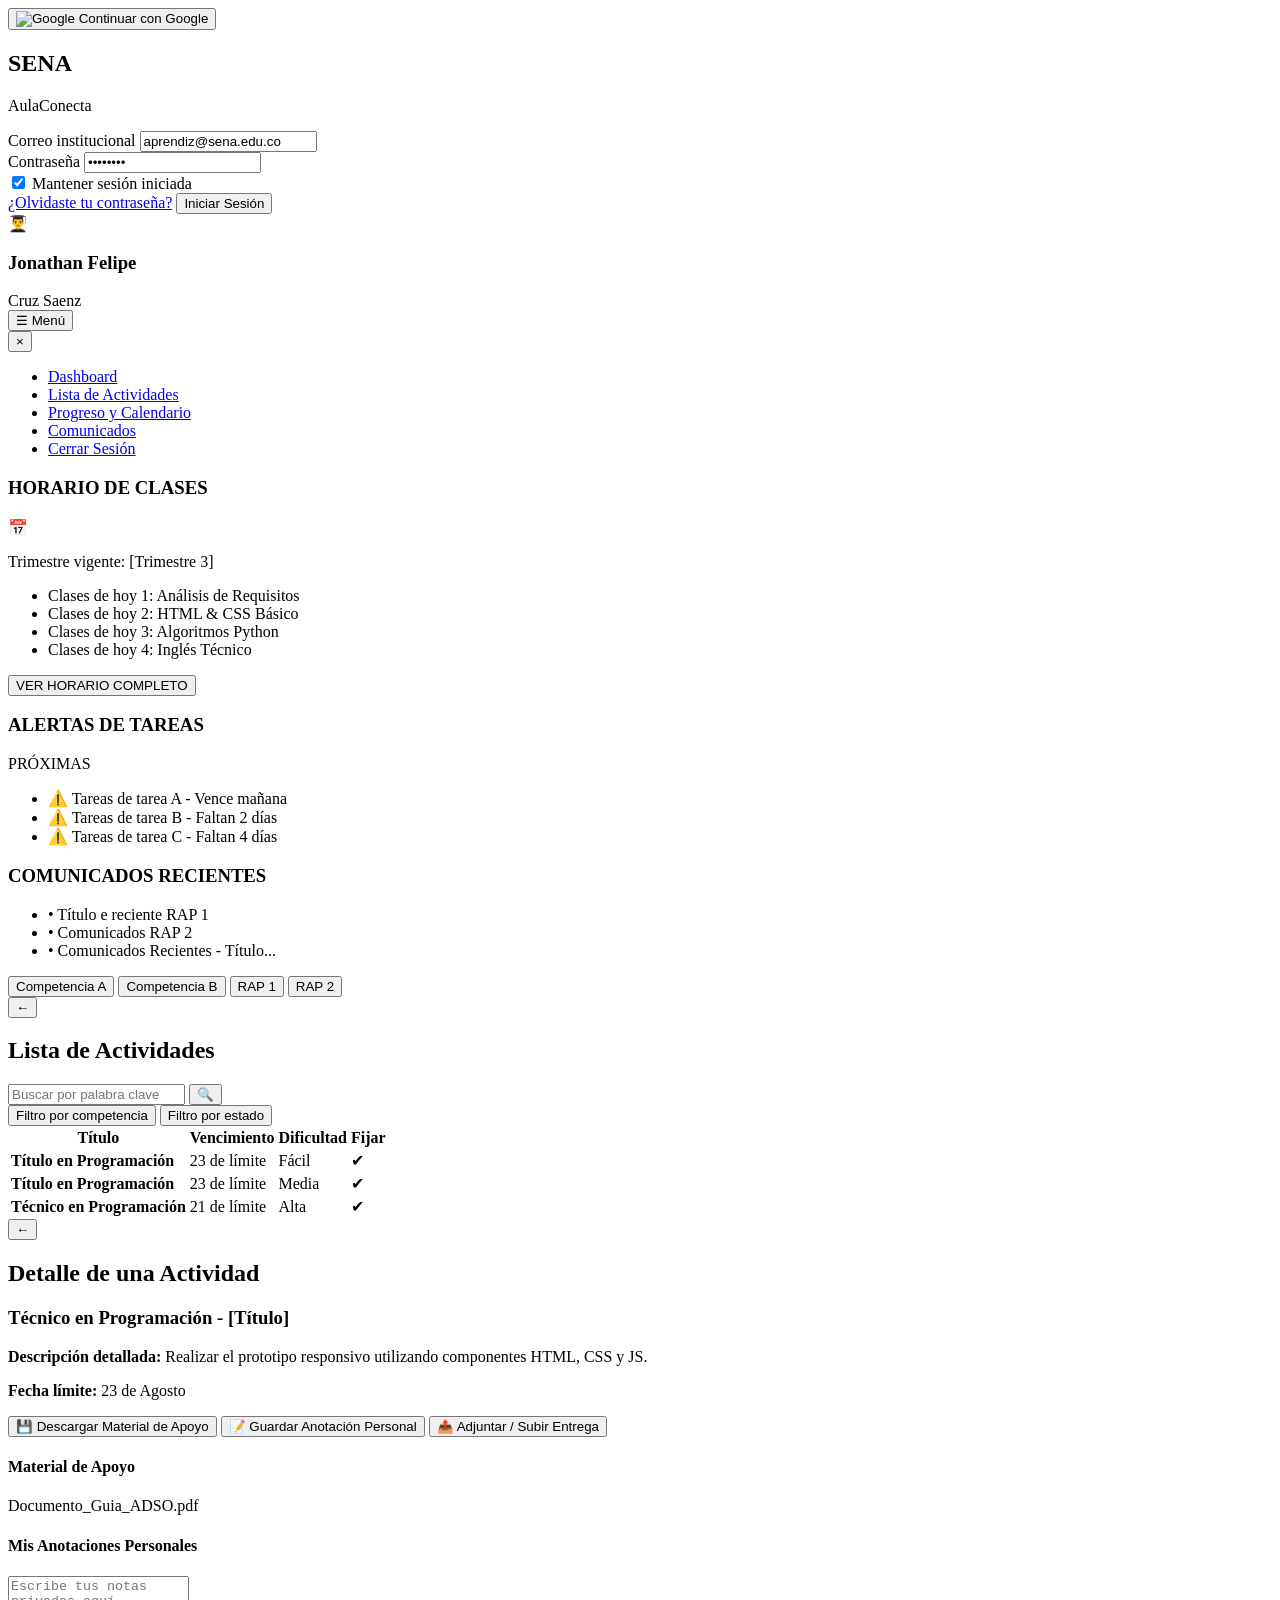
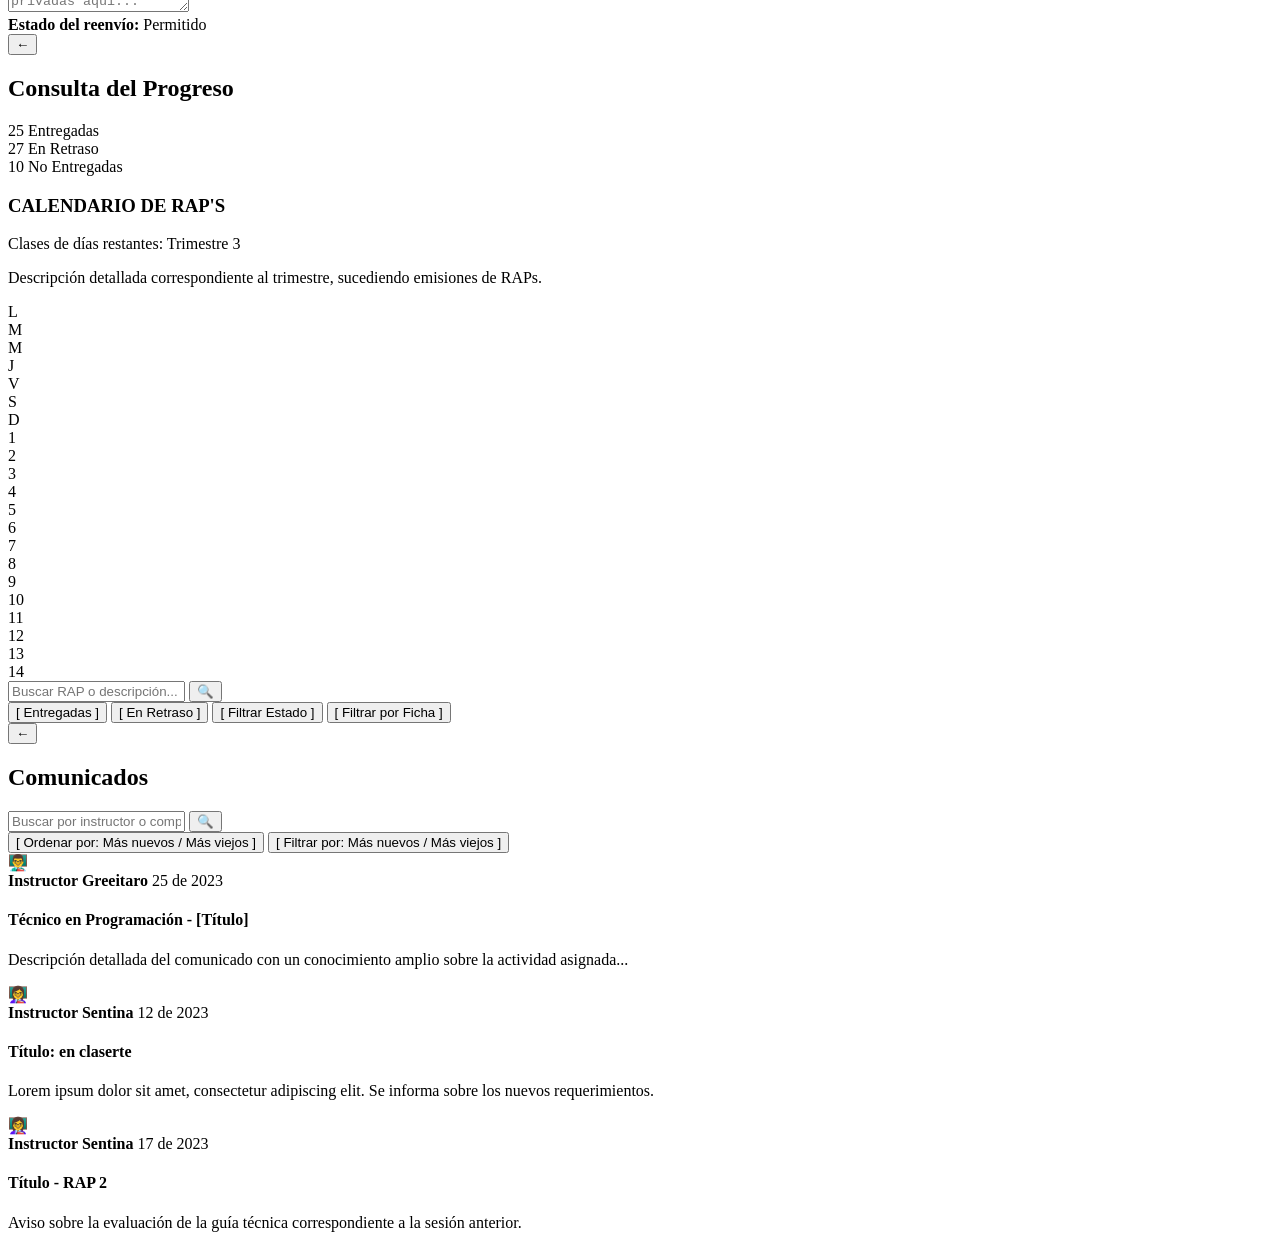
==== borrador.html @ f3afcff5 "index pasa a hacer el borrador para la ayuda de todos" ====
<!-- <!DOCTYPE html> 
<html lang="es">
<head>
    <meta charset="UTF-8">
    <meta name="viewport" content="width=device-width, initial-scale=1.0">
    <title>Mi primera web con Git</title>
    <link rel="stylesheet" href="styles.css">
</head>
<body>
    <main class="contenedor">
        <section class="tarjeta">
            <p class="etiqueta">Ficha 3538620</p>
            <h1>Mi primera web versionada</h1>
            <p id="mensaje">Cada mejora quedará registrada en GitHub.</p>
            <button id="boton">Probar JavaScript</button>
        </section>
        <div></div>
    </main>
    <script src="script.js"></script>
</body>
</html>
-->

<!DOCTYPE html>
<html lang="es">
<head>
  <meta charset="UTF-8">
  <meta name="viewport" content="width=device-width, initial-scale=1.0">
  <title>AulaConecta - SENA</title>
  <link rel="stylesheet" href="styles.css">
  <!-- Google Fonts: Roboto -->
  <link href="https://fonts.googleapis.com/css2?family=Roboto:wght@400;500;700&display=swap" rel="stylesheet">
</head>
<body>

  <div class="app-container">
    
    <!-- 1. PANTALLA: INICIO DE SESIÓN -->
    <section id="screen-login" class="screen active">
      <div class="card login-card">
        <button class="btn btn-google" id="btn-google-login">
          <img src="https://www.svgrepo.com/show/475656/google-color.svg" alt="Google" class="icon-small">
          Continuar con Google
        </button>

        <div class="brand">
          <h2>SENA</h2>
          <p class="subtitle">AulaConecta</p>
        </div>

        <form id="login-form">
          <div class="form-group">
            <label for="email">Correo institucional</label>
            <input type="email" id="email" placeholder="aprendiz@sena.edu.co" value="aprendiz@sena.edu.co" required>
          </div>

          <div class="form-group">
            <label for="password">Contraseña</label>
            <input type="password" id="password" value="12345678" required>
          </div>

          <div class="form-row">
            <label class="checkbox-label">
              <input type="checkbox" checked> Mantener sesión iniciada
            </label>
          </div>

          <a href="#" class="forgot-link">¿Olvidaste tu contraseña?</a>

          <button type="submit" class="btn btn-primary">Iniciar Sesión</button>
        </form>
      </div>
    </section>

    <!-- HEADER DE NAVEGACIÓN (Pantallas principales) -->
    <header class="app-header hidden" id="app-header">
      <div class="user-info">
        <div class="avatar">👨‍🎓</div>
        <div>
          <h3 id="user-name">Jonathan Felipe</h3>
          <span>Cruz Saenz</span>
        </div>
      </div>
      <button class="btn-menu" id="btn-menu-toggle">☰ Menú</button>
    </header>

    <!-- MENÚ LATERAL INTERACTIVO -->
    <nav class="side-menu hidden" id="side-menu">
      <button class="close-menu" id="close-menu">&times;</button>
      <ul>
        <li><a href="#" class="nav-link" data-target="screen-dashboard">Dashboard</a></li>
        <li><a href="#" class="nav-link" data-target="screen-activities">Lista de Actividades</a></li>
        <li><a href="#" class="nav-link" data-target="screen-progress">Progreso y Calendario</a></li>
        <li><a href="#" class="nav-link" data-target="screen-announcements">Comunicados</a></li>
        <li><a href="#" id="btn-logout" class="logout-link">Cerrar Sesión</a></li>
      </ul>
    </nav>

    <!-- 2. PANTALLA: PÁGINA PRINCIPAL (DASHBOARD) -->
    <section id="screen-dashboard" class="screen hidden">
      <!-- Módulo Horario -->
      <div class="card card-orange">
        <div class="card-header-flex">
          <h3>HORARIO DE CLASES</h3>
          <span class="icon-calendar">📅</span>
        </div>
        <p class="card-sub">Trimestre vigente: [Trimestre 3]</p>
        <ul class="class-list">
          <li>Clases de hoy 1: Análisis de Requisitos</li>
          <li>Clases de hoy 2: HTML & CSS Básico</li>
          <li>Clases de hoy 3: Algoritmos Python</li>
          <li>Clases de hoy 4: Inglés Técnico</li>
        </ul>
        <button class="btn btn-secondary full-width">VER HORARIO COMPLETO</button>
      </div>

      <!-- Alertas de Tareas -->
      <div class="card card-orange-light">
        <div class="card-header-flex">
          <h3>ALERTAS DE TAREAS</h3>
          <span class="badge badge-warning">PRÓXIMAS</span>
        </div>
        <ul class="alert-list">
          <li>⚠️ Tareas de tarea A - Vence mañana</li>
          <li>⚠️ Tareas de tarea B - Faltan 2 días</li>
          <li>⚠️ Tareas de tarea C - Faltan 4 días</li>
        </ul>
      </div>

      <!-- Comunicados Recientes -->
      <div class="card card-white">
        <h3>COMUNICADOS RECIENTES</h3>
        <ul class="announcement-preview">
          <li>• Título e reciente RAP 1</li>
          <li>• Comunicados RAP 2</li>
          <li>• Comunicados Recientes - Título...</li>
        </ul>
      </div>

      <!-- Acceso Directo Tiles -->
      <div class="tiles-grid">
        <button class="tile tile-blue" onclick="navigateTo('screen-activities')">Competencia A</button>
        <button class="tile tile-orange" onclick="navigateTo('screen-activities')">Competencia B</button>
        <button class="tile tile-coral" onclick="navigateTo('screen-progress')">RAP 1</button>
        <button class="tile tile-cyan" onclick="navigateTo('screen-progress')">RAP 2</button>
      </div>
    </section>

    <!-- 3. PANTALLA: LISTA DE ACTIVIDADES -->
    <section id="screen-activities" class="screen hidden">
      <div class="screen-bar">
        <button class="btn-back" onclick="navigateTo('screen-dashboard')">←</button>
        <h2>Lista de Actividades</h2>
      </div>

      <div class="search-box">
        <input type="text" placeholder="Buscar por palabra clave">
        <button class="btn-search">🔍</button>
      </div>

      <div class="filter-group">
        <button class="btn-filter green">Filtro por competencia</button>
        <button class="btn-filter orange">Filtro por estado</button>
      </div>

      <div class="table-container">
        <table class="activity-table">
          <thead>
            <tr>
              <th>Título</th>
              <th>Vencimiento</th>
              <th>Dificultad</th>
              <th>Fijar</th>
            </tr>
          </thead>
          <tbody>
            <tr onclick="navigateTo('screen-activity-detail')">
              <td><strong>Título en Programación</strong></td>
              <td>23 de límite</td>
              <td><span class="tag green">Fácil</span></td>
              <td>✔</td>
            </tr>
            <tr onclick="navigateTo('screen-activity-detail')">
              <td><strong>Título en Programación</strong></td>
              <td>23 de límite</td>
              <td><span class="tag orange">Media</span></td>
              <td>✔</td>
            </tr>
            <tr onclick="navigateTo('screen-activity-detail')">
              <td><strong>Técnico en Programación</strong></td>
              <td>21 de límite</td>
              <td><span class="tag red">Alta</span></td>
              <td>✔</td>
            </tr>
          </tbody>
        </table>
      </div>
    </section>

    <!-- 4. PANTALLA: DETALLE DE UNA ACTIVIDAD -->
    <section id="screen-activity-detail" class="screen hidden">
      <div class="screen-bar">
        <button class="btn-back" onclick="navigateTo('screen-activities')">←</button>
        <h2>Detalle de una Actividad</h2>
      </div>

      <div class="card card-orange">
        <h3>Técnico en Programación - [Título]</h3>
        <p><strong>Descripción detallada:</strong> Realizar el prototipo responsivo utilizando componentes HTML, CSS y JS.</p>
        <p><strong>Fecha límite:</strong> 23 de Agosto</p>
      </div>

      <div class="action-buttons-stack">
        <button class="btn btn-action green">💾 Descargar Material de Apoyo</button>
        <button class="btn btn-action green">📝 Guardar Anotación Personal</button>
        <button class="btn btn-action green">📤 Adjuntar / Subir Entrega</button>
      </div>

      <div class="card card-gray">
        <h4>Material de Apoyo</h4>
        <p class="text-sm">Documento_Guia_ADSO.pdf</p>
      </div>

      <div class="card card-gray">
        <h4>Mis Anotaciones Personales</h4>
        <textarea placeholder="Escribe tus notas privadas aquí..."></textarea>
      </div>

      <div class="status-box">
        <strong>Estado del reenvío:</strong> <span class="text-green">Permitido</span>
      </div>
    </section>

    <!-- 5. PANTALLA: CONSULTA DEL PROGRESO Y CALENDARIO -->
    <section id="screen-progress" class="screen hidden">
      <div class="screen-bar">
        <button class="btn-back" onclick="navigateTo('screen-dashboard')">←</button>
        <h2>Consulta del Progreso</h2>
      </div>

      <!-- Anillos / Métricas de entregas -->
      <div class="metrics-grid">
        <div class="metric-circle green-ring">
          <span class="num">25</span>
          <span class="label">Entregadas</span>
        </div>
        <div class="metric-circle orange-ring">
          <span class="num">27</span>
          <span class="label">En Retraso</span>
        </div>
        <div class="metric-circle red-ring">
          <span class="num">10</span>
          <span class="label">No Entregadas</span>
        </div>
      </div>

      <!-- Módulo Calendario RAPs -->
      <div class="card card-orange margin-top">
        <h3>CALENDARIO DE RAP'S</h3>
        <p class="text-sm">Clases de días restantes: Trimestre 3</p>
        <p class="text-xs">Descripción detallada correspondiente al trimestre, sucediendo emisiones de RAPs.</p>
      </div>

      <!-- Calendario Grid UI -->
      <div class="calendar-card">
        <div class="calendar-grid">
          <div class="day-head">L</div><div class="day-head">M</div><div class="day-head">M</div><div class="day-head">J</div><div class="day-head">V</div><div class="day-head">S</div><div class="day-head">D</div>
          <div class="day">1</div><div class="day">2</div><div class="day dot green">3</div><div class="day">4</div><div class="day">5</div><div class="day">6</div><div class="day dot green">7</div>
          <div class="day dot green">8</div><div class="day">9</div><div class="day dot green">10</div><div class="day">11</div><div class="day">12</div><div class="day">13</div><div class="day dot green">14</div>
        </div>
        <div class="search-box margin-top-sm">
          <input type="text" placeholder="Buscar RAP o descripción...">
          <button class="btn-search">🔍</button>
        </div>
      </div>

      <div class="button-grid">
        <button class="btn btn-filter green">[ Entregadas ]</button>
        <button class="btn btn-filter orange">[ En Retraso ]</button>
        <button class="btn btn-filter green">[ Filtrar Estado ]</button>
        <button class="btn btn-filter red">[ Filtrar por Ficha ]</button>
      </div>
    </section>

    <!-- 6. PANTALLA: COMUNICADOS -->
    <section id="screen-announcements" class="screen hidden">
      <div class="screen-bar">
        <button class="btn-back" onclick="navigateTo('screen-dashboard')">←</button>
        <h2>Comunicados</h2>
      </div>

      <div class="search-box">
        <input type="text" placeholder="Buscar por instructor o competencia...">
        <button class="btn-search orange-bg">🔍</button>
      </div>

      <div class="filter-stack">
        <button class="btn-filter orange full-width">[ Ordenar por: Más nuevos / Más viejos ]</button>
        <button class="btn-filter orange full-width margin-top-xs">[ Filtrar por: Más nuevos / Más viejos ]</button>
      </div>

      <!-- Muro / Feed de Comunicados -->
      <div class="announcements-feed margin-top">
        
        <div class="card announcement-card">
          <div class="author-info">
            <div class="avatar-small">👨‍🏫</div>
            <div>
              <strong>Instructor Greeitaro</strong>
              <span class="date">25 de 2023</span>
            </div>
          </div>
          <h4>Técnico en Programación - [Título]</h4>
          <p class="text-sm">Descripción detallada del comunicado con un conocimiento amplio sobre la actividad asignada...</p>
        </div>

        <div class="card announcement-card">
          <div class="author-info">
            <div class="avatar-small">👩‍🏫</div>
            <div>
              <strong>Instructor Sentina</strong>
              <span class="date">12 de 2023</span>
            </div>
          </div>
          <h4>Título: en claserte</h4>
          <p class="text-sm">Lorem ipsum dolor sit amet, consectetur adipiscing elit. Se informa sobre los nuevos requerimientos.</p>
        </div>

        <div class="card announcement-card">
          <div class="author-info">
            <div class="avatar-small">👩‍🏫</div>
            <div>
              <strong>Instructor Sentina</strong>
              <span class="date">17 de 2023</span>
            </div>
          </div>
          <h4>Título - RAP 2</h4>
          <p class="text-sm">Aviso sobre la evaluación de la guía técnica correspondiente a la sesión anterior.</p>
        </div>

      </div>
    </section>

  </div>

  <script src="script.js"></script>
</body>
</html>
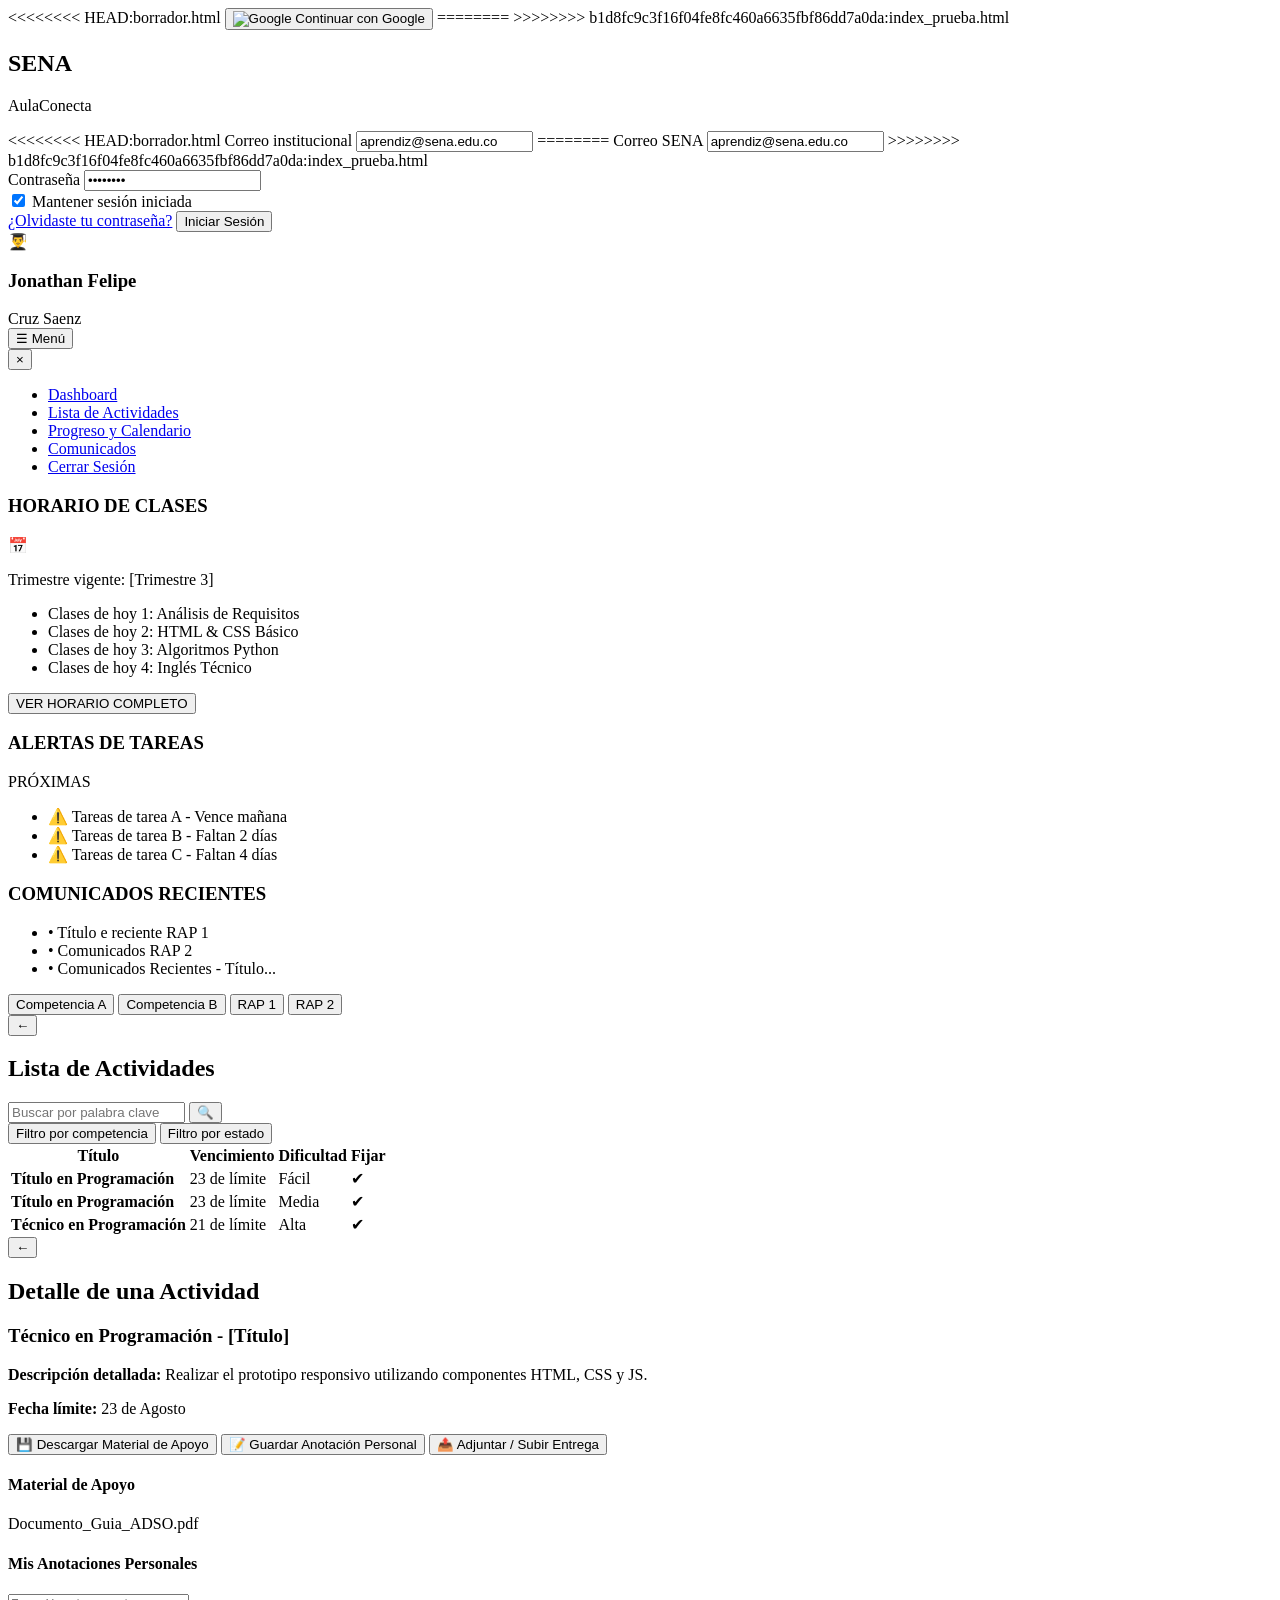
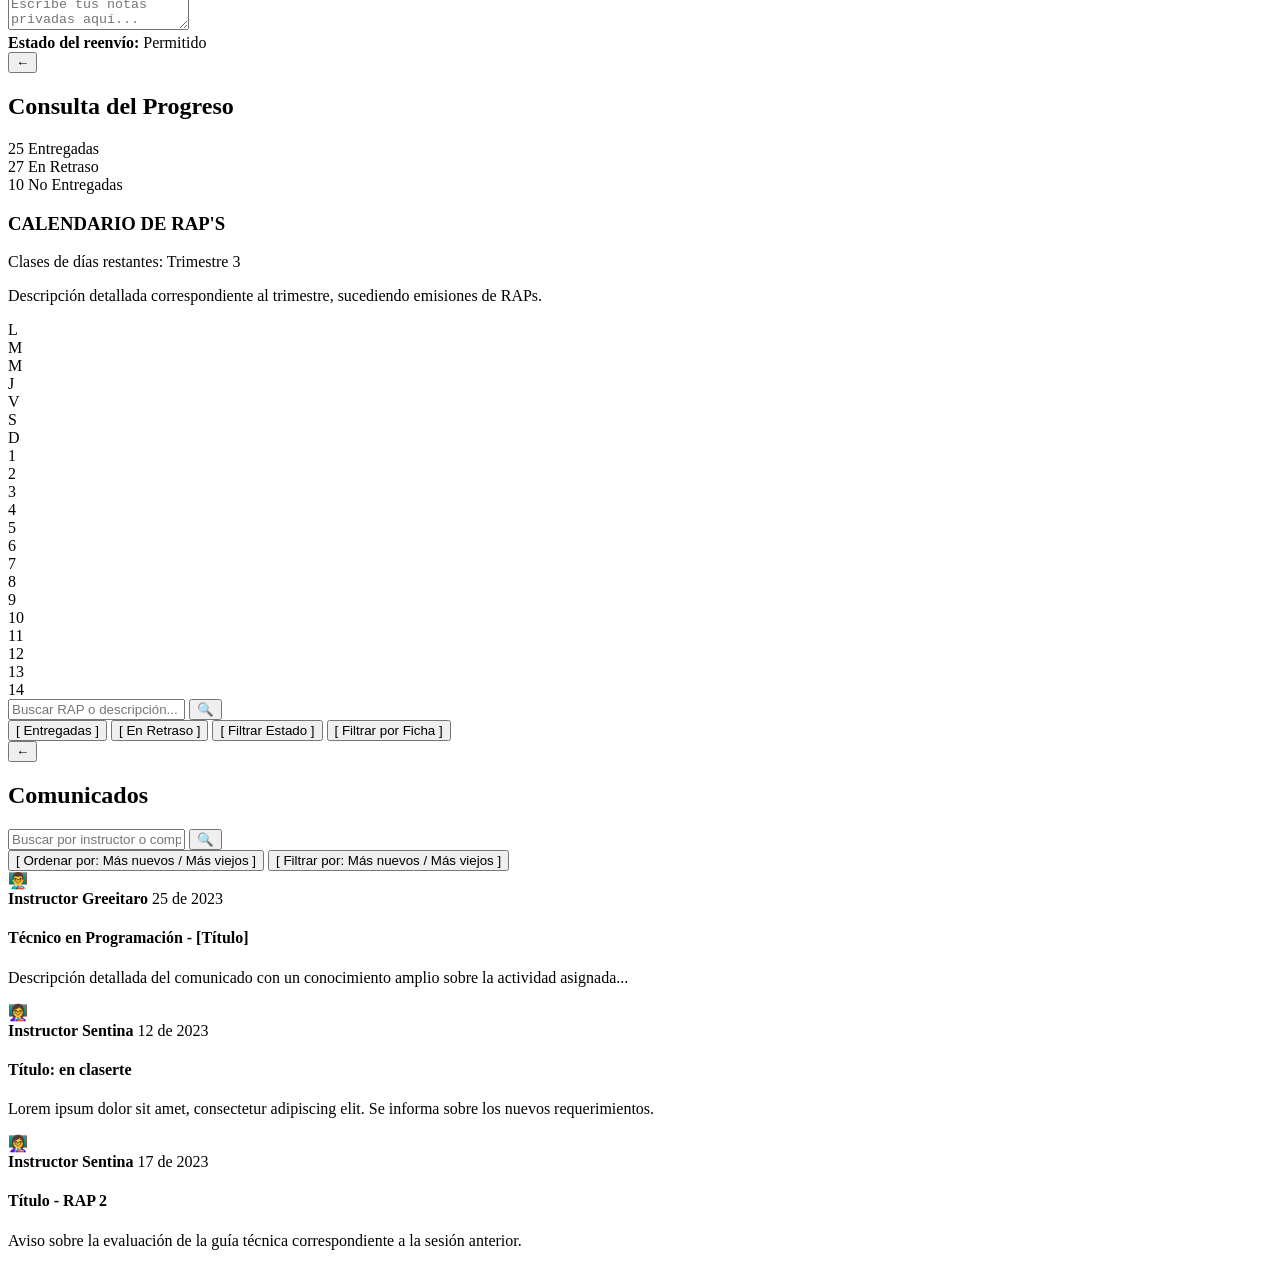
==== commit a2f0cd61: "Resolver conflictos del merge" ====
--- a/borrador.html
+++ b/borrador.html
@@ -38,10 +38,13 @@
     <!-- 1. PANTALLA: INICIO DE SESIÓN -->
     <section id="screen-login" class="screen active">
       <div class="card login-card">
+<<<<<<<< HEAD:borrador.html
         <button class="btn btn-google" id="btn-google-login">
           <img src="https://www.svgrepo.com/show/475656/google-color.svg" alt="Google" class="icon-small">
           Continuar con Google
         </button>
+========
+>>>>>>>> b1d8fc9c3f16f04fe8fc460a6635fbf86dd7a0da:index_prueba.html
 
         <div class="brand">
           <h2>SENA</h2>
@@ -50,8 +53,13 @@
 
         <form id="login-form">
           <div class="form-group">
+<<<<<<<< HEAD:borrador.html
             <label for="email">Correo institucional</label>
             <input type="email" id="email" placeholder="aprendiz@sena.edu.co" value="aprendiz@sena.edu.co" required>
+========
+            <label for="email">Correo SENA</label>
+            <input type="email" id="email" placeholder="" value="aprendiz@sena.edu.co" required>
+>>>>>>>> b1d8fc9c3f16f04fe8fc460a6635fbf86dd7a0da:index_prueba.html
           </div>
 
           <div class="form-group">
